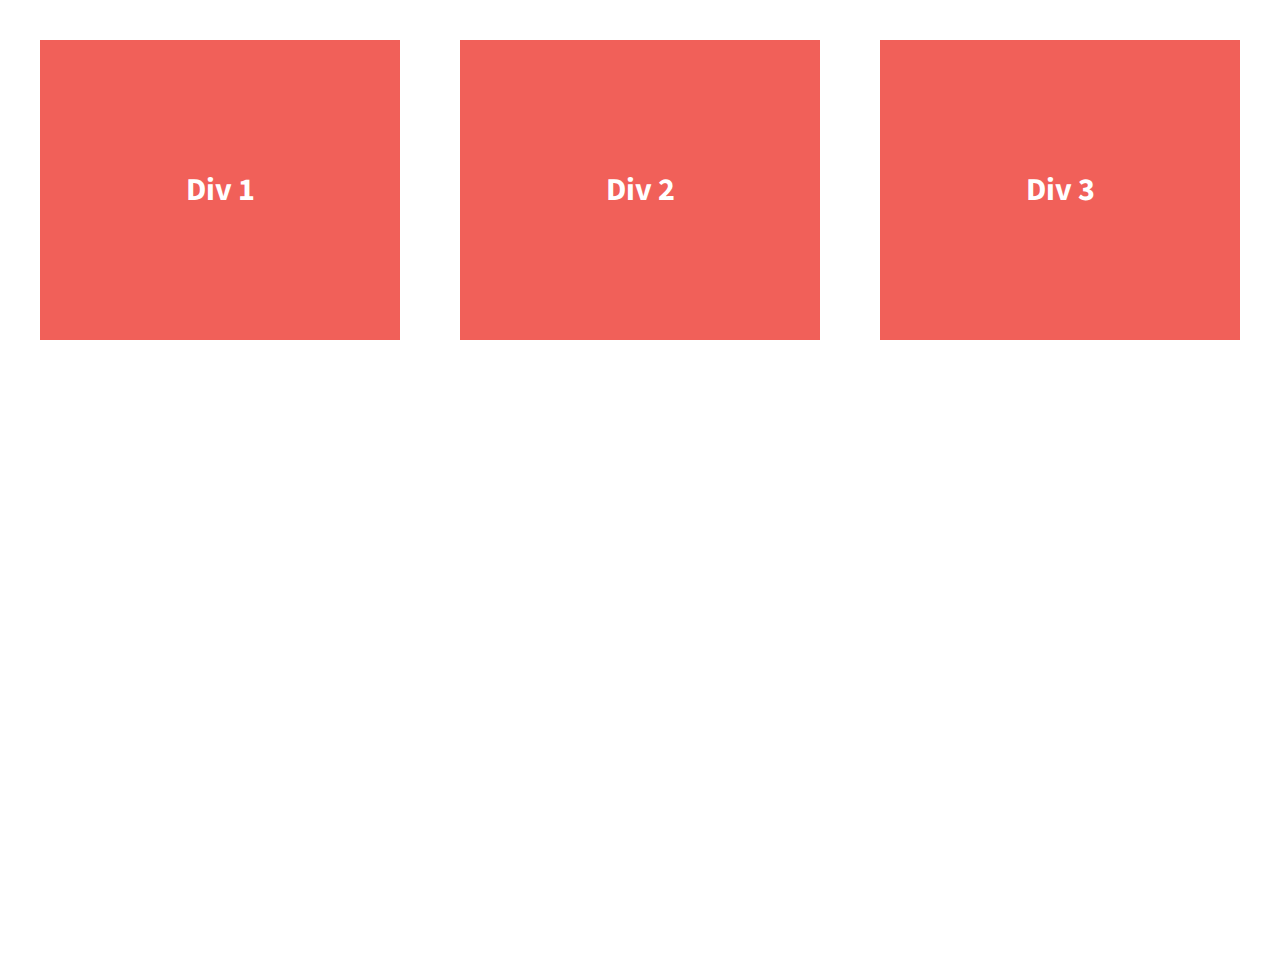
==== flexbox-divs-starter/index.html @ 19db3091 "initial commit" ====
<!doctype html>
<html class="no-js" lang="">
    <head>
        <meta charset="utf-8">
        <meta http-equiv="x-ua-compatible" content="ie=edge">
        <title>Make me into a grid!</title>
        <meta name="description" content="">
        <meta name="viewport" content="width=device-width, initial-scale=1">

        <link rel="apple-touch-icon" href="apple-touch-icon.png">
        <!-- Place favicon.ico in the root directory -->

        <link rel="stylesheet" href="css/normalize.css">
        <link rel="stylesheet" href="css/main.css">
        <script src="js/vendor/modernizr-2.8.3.min.js"></script>
        <link href='http://fonts.googleapis.com/css?family=Lora:700' rel='stylesheet' type='text/css'>
        <link href='http://fonts.googleapis.com/css?family=Source+Sans+Pro:400,700' rel='stylesheet' type='text/css'>
    </head>
    <body>
        <!--[if lt IE 8]>
            <p class="browserupgrade">You are using an <strong>outdated</strong> browser. Please <a href="http://browsehappy.com/">upgrade your browser</a> to improve your experience.</p>
        <![endif]-->
       
        <section class="wrapper">
            <div class="div-1">
                Div 1
            </div>
            <div class="div-2">
                Div 2
            </div>
            <div class="div-3">
                Div 3
            </div>
        </section>    

        <script src="https://ajax.googleapis.com/ajax/libs/jquery/1.11.3/jquery.min.js"></script>
        <script>window.jQuery || document.write('<script src="js/vendor/jquery-1.11.3.min.js"><\/script>')</script>
        <script src="js/plugins.js"></script>
        <script src="js/main.js"></script>

        <!-- Google Analytics: change UA-XXXXX-X to be your site's ID. -->
        <script>
            (function(b,o,i,l,e,r){b.GoogleAnalyticsObject=l;b[l]||(b[l]=
            function(){(b[l].q=b[l].q||[]).push(arguments)});b[l].l=+new Date;
            e=o.createElement(i);r=o.getElementsByTagName(i)[0];
            e.src='https://www.google-analytics.com/analytics.js';
            r.parentNode.insertBefore(e,r)}(window,document,'script','ga'));
            ga('create','UA-XXXXX-X','auto');ga('send','pageview');
        </script>
    </body>
</html>
---- flexbox-divs-starter/css/main.css ----
/*! HTML5 Boilerplate v5.2.0 | MIT License | https://html5boilerplate.com/ */

/*
 * What follows is the result of much research on cross-browser styling.
 * Credit left inline and big thanks to Nicolas Gallagher, Jonathan Neal,
 * Kroc Camen, and the H5BP dev community and team.
 */

/* ==========================================================================
   Base styles: opinionated defaults
   ========================================================================== */

html {
    color: #222;
    font-size: 1em;
    line-height: 1.4;
}

/*
 * Remove text-shadow in selection highlight:
 * https://twitter.com/miketaylr/status/12228805301
 *
 * These selection rule sets have to be separate.
 * Customize the background color to match your design.
 */

::-moz-selection {
    background: #b3d4fc;
    text-shadow: none;
}

::selection {
    background: #b3d4fc;
    text-shadow: none;
}

/*
 * A better looking default horizontal rule
 */

hr {
    display: block;
    height: 1px;
    border: 0;
    border-top: 1px solid #ccc;
    margin: 1em 0;
    padding: 0;
}

/*
 * Remove the gap between audio, canvas, iframes,
 * images, videos and the bottom of their containers:
 * https://github.com/h5bp/html5-boilerplate/issues/440
 */

audio,
canvas,
iframe,
img,
svg,
video {
    vertical-align: middle;
}

/*
 * Remove default fieldset styles.
 */

fieldset {
    border: 0;
    margin: 0;
    padding: 0;
}

/*
 * Allow only vertical resizing of textareas.
 */

textarea {
    resize: vertical;
}

/* ==========================================================================
   Browser Upgrade Prompt
   ========================================================================== */

.browserupgrade {
    margin: 0.2em 0;
    background: #ccc;
    color: #000;
    padding: 0.2em 0;
}

/* ==========================================================================
   Author's custom styles
   ========================================================================== */


html {
  background-color: #fff;
  height: 100%;
}

body {
  font-family: 'Source Sans Pro', sans-serif;
  padding: 2em;
  font-size: 1.25em;
  height: 100%;
}

.wrapper {
  /*add display:flex and set justify-content to space-between*/
  font-weight: 700;
  display: flex;
  justify-content: space-between;
}

.div-1, .div-2, .div-3 {
  /*give the divs a width of 30%, add display:flex, set justify-content and align-items to center*/
  align-items: center;
  color: #fff;
  display: flex;
  line-height: 1.5em;
  font-size: 1.6em;
  background-color: #f16059;
  height: 300px;
  justify-content: center;
  width: 30%;

}




/* ==========================================================================
   Helper classes
   ========================================================================== */

/*
 * Hide visually and from screen readers:
 */

.hidden {
    display: none !important;
}

/*
 * Hide only visually, but have it available for screen readers:
 * http://snook.ca/archives/html_and_css/hiding-content-for-accessibility
 */

.visuallyhidden {
    border: 0;
    clip: rect(0 0 0 0);
    height: 1px;
    margin: -1px;
    overflow: hidden;
    padding: 0;
    position: absolute;
    width: 1px;
}

/*
 * Extends the .visuallyhidden class to allow the element
 * to be focusable when navigated to via the keyboard:
 * https://www.drupal.org/node/897638
 */

.visuallyhidden.focusable:active,
.visuallyhidden.focusable:focus {
    clip: auto;
    height: auto;
    margin: 0;
    overflow: visible;
    position: static;
    width: auto;
}

/*
 * Hide visually and from screen readers, but maintain layout
 */

.invisible {
    visibility: hidden;
}

/*
 * Clearfix: contain floats
 *
 * For modern browsers
 * 1. The space content is one way to avoid an Opera bug when the
 *    `contenteditable` attribute is included anywhere else in the document.
 *    Otherwise it causes space to appear at the top and bottom of elements
 *    that receive the `clearfix` class.
 * 2. The use of `table` rather than `block` is only necessary if using
 *    `:before` to contain the top-margins of child elements.
 */

.clearfix:before,
.clearfix:after {
    content: " "; /* 1 */
    display: table; /* 2 */
}

.clearfix:after {
    clear: both;
}

/* ==========================================================================
   EXAMPLE Media Queries for Responsive Design.
   These examples override the primary ('mobile first') styles.
   Modify as content requires.
   ========================================================================== */

@media print,
       (-webkit-min-device-pixel-ratio: 1.25),
       (min-resolution: 1.25dppx),
       (min-resolution: 120dpi) {
    /* Style adjustments for high resolution devices */
}

/* ==========================================================================
   Print styles.
   Inlined to avoid the additional HTTP request:
   http://www.phpied.com/delay-loading-your-print-css/
   ========================================================================== */

@media print {
    *,
    *:before,
    *:after {
        background: transparent !important;
        color: #000 !important; /* Black prints faster:
                                   http://www.sanbeiji.com/archives/953 */
        box-shadow: none !important;
        text-shadow: none !important;
    }

    a,
    a:visited {
        text-decoration: underline;
    }

    a[href]:after {
        content: " (" attr(href) ")";
    }

    abbr[title]:after {
        content: " (" attr(title) ")";
    }

    /*
     * Don't show links that are fragment identifiers,
     * or use the `javascript:` pseudo protocol
     */

    a[href^="#"]:after,
    a[href^="javascript:"]:after {
        content: "";
    }

    pre,
    blockquote {
        border: 1px solid #999;
        page-break-inside: avoid;
    }

    /*
     * Printing Tables:
     * http://css-discuss.incutio.com/wiki/Printing_Tables
     */

    thead {
        display: table-header-group;
    }

    tr,
    img {
        page-break-inside: avoid;
    }

    img {
        max-width: 100% !important;
    }

    p,
    h2,
    h3 {
        orphans: 3;
        widows: 3;
    }

    h2,
    h3 {
        page-break-after: avoid;
    }
}
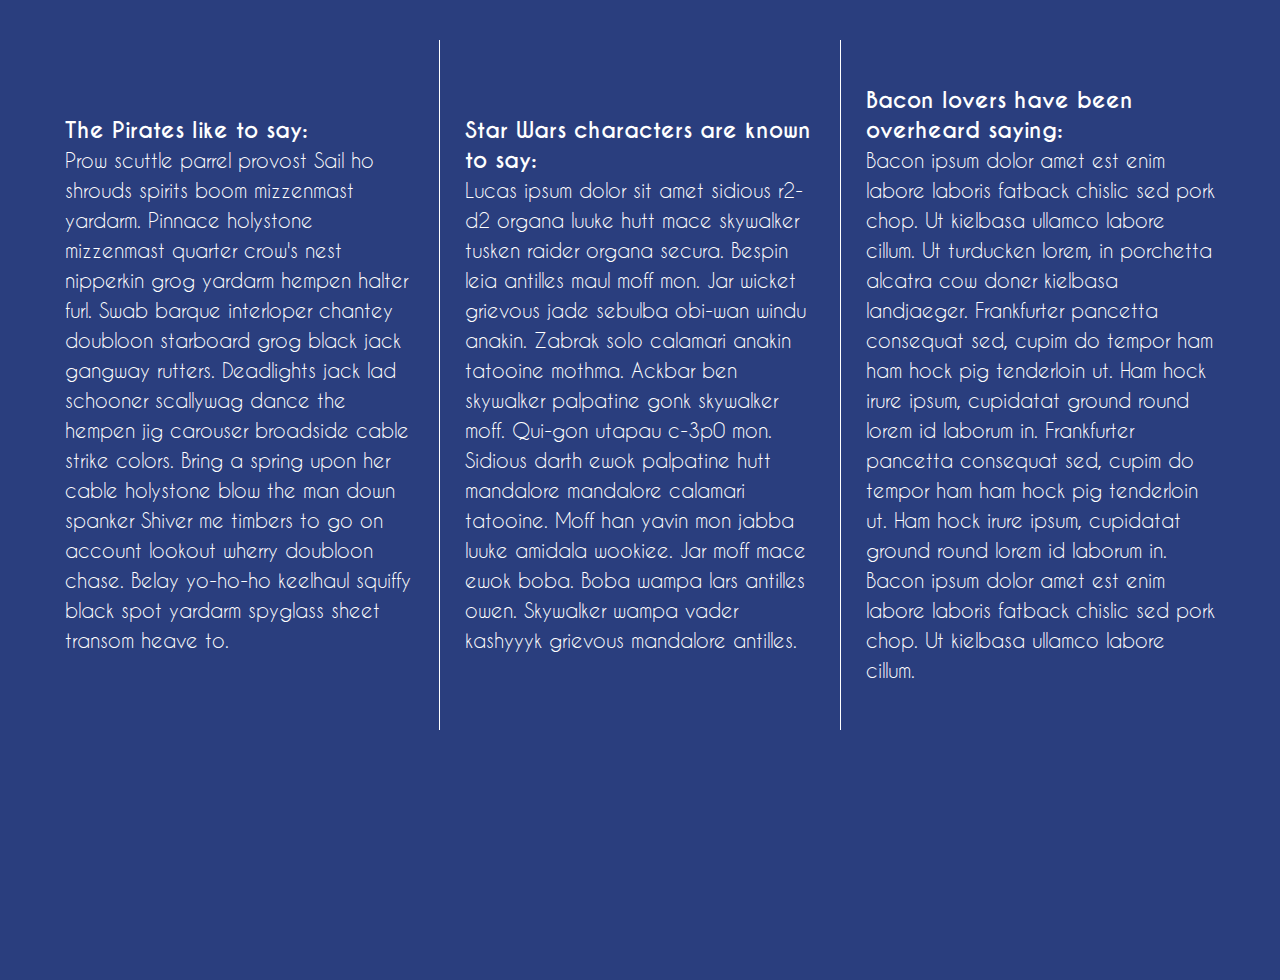
==== commit e93b23be: "added code for 3 column layout exercise" ====
--- a/flexbox-divs-starter/index.html
+++ b/flexbox-divs-starter/index.html
@@ -23,13 +23,18 @@
        
         <section class="wrapper">
             <div class="div-1">
-                Div 1
+                <p><span>The Pirates like to say: </span><br>Prow scuttle parrel provost Sail ho shrouds spirits boom mizzenmast yardarm. Pinnace holystone mizzenmast quarter crow's nest nipperkin grog yardarm hempen halter furl. Swab barque interloper chantey doubloon starboard grog black jack gangway rutters.
+
+                Deadlights jack lad schooner scallywag dance the hempen jig carouser broadside cable strike colors. Bring a spring upon her cable holystone blow the man down spanker Shiver me timbers to go on account lookout wherry doubloon chase. Belay yo-ho-ho keelhaul squiffy black spot yardarm spyglass sheet transom heave to.
+                </p>
             </div>
             <div class="div-2">
-                Div 2
+                <p><span>Star Wars characters are known to say:</span><br>Lucas ipsum dolor sit amet sidious r2-d2 organa luuke hutt mace skywalker tusken raider organa secura. Bespin leia antilles maul moff mon. Jar wicket grievous jade sebulba obi-wan windu anakin. Zabrak solo calamari anakin tatooine mothma. Ackbar ben skywalker palpatine gonk skywalker moff. Qui-gon utapau c-3p0 mon. Sidious darth ewok palpatine hutt mandalore mandalore calamari tatooine. Moff han yavin mon jabba luuke amidala wookiee. Jar moff mace ewok boba. Boba wampa lars antilles owen. Skywalker wampa vader kashyyyk grievous mandalore antilles.<br>
+                </p>
             </div>
             <div class="div-3">
-                Div 3
+                <p><span>Bacon lovers have been overheard saying:</span><br>Bacon ipsum dolor amet est enim labore laboris fatback chislic sed pork chop. Ut kielbasa ullamco labore cillum. Ut turducken lorem, in porchetta alcatra cow doner kielbasa landjaeger. Frankfurter pancetta consequat sed, cupim do tempor ham ham hock pig tenderloin ut. Ham hock irure ipsum, cupidatat ground round lorem id laborum in. Frankfurter pancetta consequat sed, cupim do tempor ham ham hock pig tenderloin ut. Ham hock irure ipsum, cupidatat ground round lorem id laborum in. Bacon ipsum dolor amet est enim labore laboris fatback chislic sed pork chop. Ut kielbasa ullamco labore cillum. 
+                </p>
             </div>
         </section>    
 
--- a/flexbox-divs-starter/css/main.css
+++ b/flexbox-divs-starter/css/main.css
@@ -97,20 +97,32 @@
 
 
 html {
-  background-color: #fff;
+  background-color: #2A3E7E;
   height: 100%;
 }
 
 body {
-  font-family: 'Source Sans Pro', sans-serif;
+  font-family: 'cav-dreams';
   padding: 2em;
   font-size: 1.25em;
   height: 100%;
 }
 
+@font-face {
+  font-family: 'cav-dreams';
+  src: url(../fonts/caviar-dreams.ttf);
+  font-style: normal;
+}
+
+@font-face {
+  font-family: 'cav-dreams-bold';
+  src: url(../fonts/caviar-dreams-bold.ttf);
+  font-style: normal;
+}
+
 .wrapper {
   /*add display:flex and set justify-content to space-between*/
-  font-weight: 700;
+  font-weight: 400;
   display: flex;
   justify-content: space-between;
 }
@@ -121,15 +133,24 @@
   color: #fff;
   display: flex;
   line-height: 1.5em;
-  font-size: 1.6em;
-  background-color: #f16059;
-  height: 300px;
+  font-size: 1em;
+  background-color: #2A3E7E;
+  height: auto;
   justify-content: center;
+  padding: 1.25em;
   width: 30%;
 
 }
 
-
+.div-2 {
+  border-left: 1px solid white;
+  border-right: 1px solid white;
+}
+
+span {
+  font-family: 'cav-dreams-bold';
+  font-size: 1.1em;
+}
 
 
 /* ==========================================================================
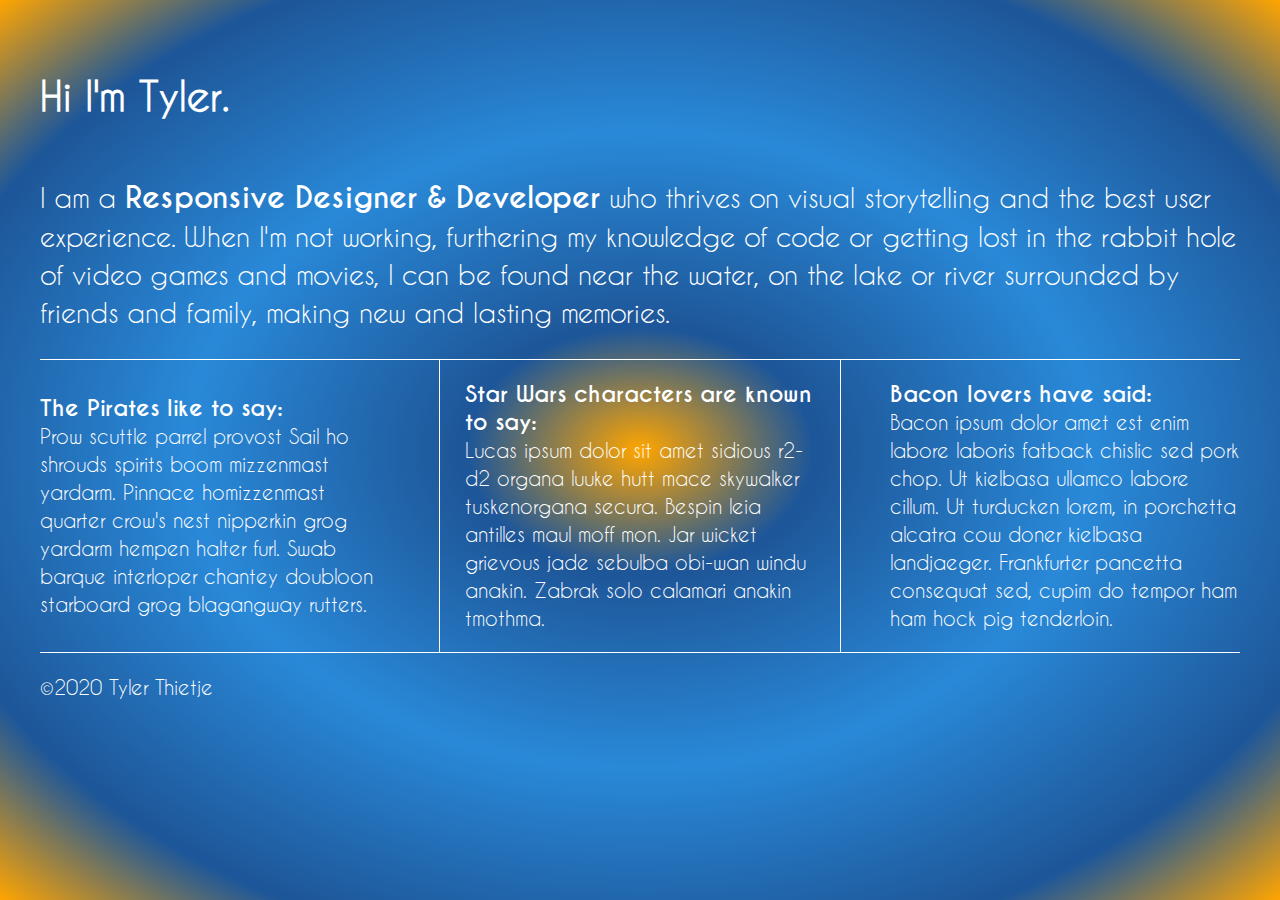
==== commit 8efd39cb: "wrapping content with flexbox lesson" ====
--- a/flexbox-divs-starter/index.html
+++ b/flexbox-divs-starter/index.html
@@ -20,23 +20,31 @@
         <!--[if lt IE 8]>
             <p class="browserupgrade">You are using an <strong>outdated</strong> browser. Please <a href="http://browsehappy.com/">upgrade your browser</a> to improve your experience.</p>
         <![endif]-->
-       
-        <section class="wrapper">
-            <div class="div-1">
-                <p><span>The Pirates like to say: </span><br>Prow scuttle parrel provost Sail ho shrouds spirits boom mizzenmast yardarm. Pinnace holystone mizzenmast quarter crow's nest nipperkin grog yardarm hempen halter furl. Swab barque interloper chantey doubloon starboard grog black jack gangway rutters.
-
-                Deadlights jack lad schooner scallywag dance the hempen jig carouser broadside cable strike colors. Bring a spring upon her cable holystone blow the man down spanker Shiver me timbers to go on account lookout wherry doubloon chase. Belay yo-ho-ho keelhaul squiffy black spot yardarm spyglass sheet transom heave to.
+        <section class="flex-container">   
+            <header>
+                <h1>Hi I'm Tyler.</h1>
+            </header>
+            <main>
+                <p>I am a <span class="main">Responsive Designer & Developer</span> who thrives on visual storytelling and the best user experience. When I'm not working, furthering my knowledge of code or getting lost in the rabbit hole of video games and movies, I can be found near the water, on the lake or river surrounded by friends and family, making new and lasting memories.</p>
+            </main>
+        <section class="flex-columns">
+            <div id="div-1" class="flex-items">
+                <p><span>The Pirates like to say: </span><br>Prow scuttle parrel provost Sail ho shrouds spirits boom mizzenmast yardarm. Pinnace homizzenmast  quarter crow's nest nipperkin grog yardarm hempen halter furl. Swab barque interloper chantey doubloon starboard grog blagangway rutters.
                 </p>
             </div>
-            <div class="div-2">
-                <p><span>Star Wars characters are known to say:</span><br>Lucas ipsum dolor sit amet sidious r2-d2 organa luuke hutt mace skywalker tusken raider organa secura. Bespin leia antilles maul moff mon. Jar wicket grievous jade sebulba obi-wan windu anakin. Zabrak solo calamari anakin tatooine mothma. Ackbar ben skywalker palpatine gonk skywalker moff. Qui-gon utapau c-3p0 mon. Sidious darth ewok palpatine hutt mandalore mandalore calamari tatooine. Moff han yavin mon jabba luuke amidala wookiee. Jar moff mace ewok boba. Boba wampa lars antilles owen. Skywalker wampa vader kashyyyk grievous mandalore antilles.<br>
+            <div id="div-2" class="flex-items">
+                <p><span>Star Wars characters are known to say:</span><br>Lucas ipsum dolor sit amet sidious r2-d2 organa luuke hutt mace skywalker tuskenorgana    secura. Bespin leia antilles maul moff mon. Jar wicket grievous jade sebulba obi-wan windu anakin. Zabrak solo calamari anakin tmothma. <br>
                 </p>
             </div>
-            <div class="div-3">
-                <p><span>Bacon lovers have been overheard saying:</span><br>Bacon ipsum dolor amet est enim labore laboris fatback chislic sed pork chop. Ut kielbasa ullamco labore cillum. Ut turducken lorem, in porchetta alcatra cow doner kielbasa landjaeger. Frankfurter pancetta consequat sed, cupim do tempor ham ham hock pig tenderloin ut. Ham hock irure ipsum, cupidatat ground round lorem id laborum in. Frankfurter pancetta consequat sed, cupim do tempor ham ham hock pig tenderloin ut. Ham hock irure ipsum, cupidatat ground round lorem id laborum in. Bacon ipsum dolor amet est enim labore laboris fatback chislic sed pork chop. Ut kielbasa ullamco labore cillum. 
+            <div id="div-3" class="flex-items">
+                <p><span>Bacon lovers have said:</span><br>Bacon ipsum dolor amet est enim labore laboris fatback chislic sed pork chop. Ut kielbasa   ullamco labore cillum. Ut turducken lorem, in porchetta alcatra cow doner kielbasa landjaeger. Frankfurter pancetta consequat sed, cupim do tempor ham ham    hock pig tenderloin.  
                 </p>
             </div>
-        </section>    
+        </section>
+            <footer>
+                <p>&copy;2020 Tyler Thietje</p>
+            </footer> 
+        </section> 
 
         <script src="https://ajax.googleapis.com/ajax/libs/jquery/1.11.3/jquery.min.js"></script>
         <script>window.jQuery || document.write('<script src="js/vendor/jquery-1.11.3.min.js"><\/script>')</script>
--- a/flexbox-divs-starter/css/main.css
+++ b/flexbox-divs-starter/css/main.css
@@ -97,15 +97,23 @@
 
 
 html {
-  background-color: #2A3E7E;
+  /* Permalink - use to edit and share this gradient: https://colorzilla.com/gradient-editor/#1e5799+20,2989d8+50,1e5799+80&0+0,0.8+15,1+19,1+81,0.8+85,0+100;Blue+Two+Sided+Transparent */
+  background: -moz-radial-gradient(center, ellipse cover,  rgba(30,87,153,0) 0%, rgba(30,87,153,0.8) 15%, rgba(30,87,153,1) 19%, rgba(30,87,153,1) 20%, rgba(41,137,216,1) 50%, rgba(30,87,153,1) 80%, rgba(30,87,153,1) 81%, rgba(30,87,153,0.8) 85%, rgba(30,87,153,0) 100%); /* FF3.6-15 */
+  background: -webkit-radial-gradient(center, ellipse cover,  rgba(30,87,153,0) 0%,rgba(30,87,153,0.8) 15%,rgba(30,87,153,1) 19%,rgba(30,87,153,1) 20%,rgba(41,137,216,1) 50%,rgba(30,87,153,1) 80%,rgba(30,87,153,1) 81%,rgba(30,87,153,0.8) 85%,rgba(30,87,153,0) 100%); /* Chrome10-25,Safari5.1-6 */
+  background: radial-gradient(ellipse at center,  rgba(30,87,153,0) 0%,rgba(30,87,153,0.8) 15%,rgba(30,87,153,1) 19%,rgba(30,87,153,1) 20%,rgba(41,137,216,1) 50%,rgba(30,87,153,1) 80%,rgba(30,87,153,1) 81%,rgba(30,87,153,0.8) 85%,rgba(30,87,153,0) 100%); /* W3C, IE10+, FF16+, Chrome26+, Opera12+, Safari7+ */
+  filter: progid:DXImageTransform.Microsoft.gradient( startColorstr='#001e5799', endColorstr='#001e5799',GradientType=1 ); /* IE6-9 fallback on horizontal gradient */
+  background-color: orange;
+  width: 100%;
   height: 100%;
 }
 
 body {
   font-family: 'cav-dreams';
+  color: white;
   padding: 2em;
   font-size: 1.25em;
-  height: 100%;
+  display: flex;
+  justify-content: center;
 }
 
 @font-face {
@@ -120,37 +128,74 @@
   font-style: normal;
 }
 
-.wrapper {
-  /*add display:flex and set justify-content to space-between*/
-  font-weight: 400;
-  display: flex;
+.flex-container {
+  /*give the divs a width of 30%, add display:flex, set justify-content and align-items to center*/
+  display: flex;
+  flex-flow: row wrap;
   justify-content: space-between;
-}
-
-.div-1, .div-2, .div-3 {
-  /*give the divs a width of 30%, add display:flex, set justify-content and align-items to center*/
-  align-items: center;
-  color: #fff;
-  display: flex;
-  line-height: 1.5em;
-  font-size: 1em;
-  background-color: #2A3E7E;
-  height: auto;
+  max-width: 1200px;
+}
+
+header, footer {
+  display: flex;
+  justify-content: start;
+  width: 100%;
+}
+
+footer {
+    border-top: 1px solid #fff;
+}
+
+main {
+  display: flex;
   justify-content: center;
-  padding: 1.25em;
-  width: 30%;
-
-}
-
-.div-2 {
-  border-left: 1px solid white;
-  border-right: 1px solid white;
+  width: 100%;
+  border-bottom: 1px solid #fff;
+}
+
+main p {
+  font-size: 1.35em;
+}
+
+span.main {
+  font-family: 'cav-dreams-bold';
+  font-size: 1.1em;
 }
 
 span {
   font-family: 'cav-dreams-bold';
-  font-size: 1.1em;
-}
+  font-size: 1.4rem;
+}
+
+.flex-columns {
+  display: flex;
+  justify-content: space-between;
+  width: 100%;
+}
+
+.flex-items {
+  display: flex;
+  justify-content: center;
+  align-items: center;
+  line-height: 1.4em;
+  font-size: 1em;
+  flex-basis: 350px;
+  }
+
+#div-1 {
+  padding: 0;
+}
+
+#div-2 {
+  border-left: 1px solid #fff;
+  border-right: 1px solid #fff;
+  padding-right: 25px;
+  padding-left: 25px;
+}
+
+
+
+
 
 
 /* ==========================================================================
